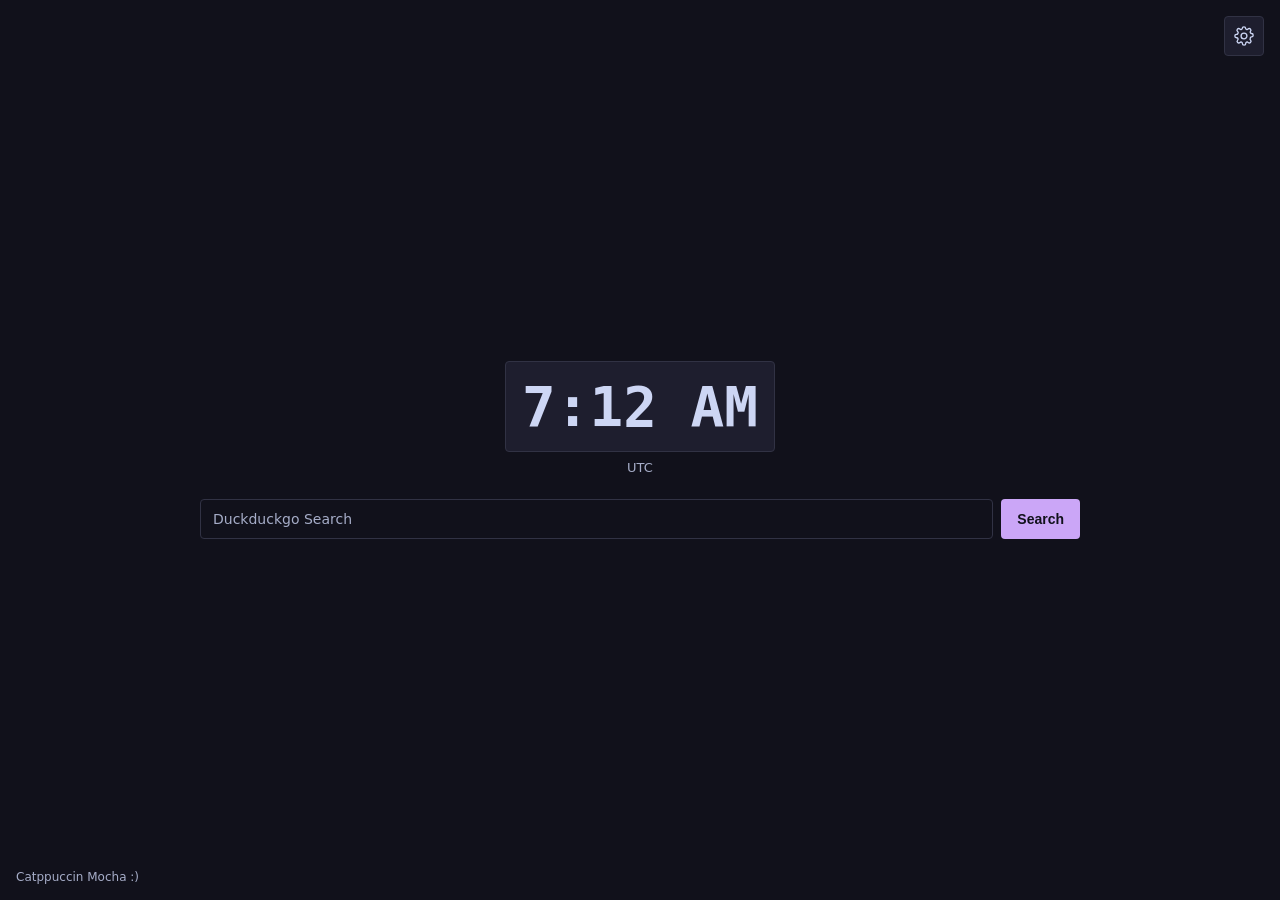
==== web/index.html @ 312d67de "Add search engine dropdown for ease of use. Added google, startpage, qwant ,duckduckgo" ====
<!doctype html>
<html lang="en">
<head>
<meta charset="utf-8" />
<meta name="viewport" content="width=device-width,initial-scale=1" />
<title>Startpage</title>
<link rel="stylesheet" href="style.css">
</head>
<body>
  <button class="settings-btn" id="openSettings" title="Settings">
    <svg width="20" height="20" viewBox="0 0 24 24" fill="none" stroke="currentColor" stroke-width="1.6" stroke-linecap="round" stroke-linejoin="round">
      <path d="M12 15.5a3.5 3.5 0 1 0 0-7 3.5 3.5 0 0 0 0 7z"/>
      <path d="M19.4 15a1.65 1.65 0 0 0 .33 1.82l.06.06a2 2 0 0 1-2.83 2.83l-.06-.06a1.65 1.65 0 0 0-1.82-.33 1.65 1.65 0 0 0-1 1.51V21a2 2 0 0 1-4 0v-.09a1.65 1.65 0 0 0-1-1.51 1.65 1.65 0 0 0-1.82.33l-.06.06a2 2 0 0 1-2.83-2.83l.06-.06a1.65 1.65 0 0 0 .33-1.82 1.65 1.65 0 0 0-1.51-1H3a2 2 0 0 1 0-4h.09c.7 0 1.24-.52 1.51-1A1.65 1.65 0 0 0 4.29 6.6l-.06-.06A2 2 0 0 1 7.06 3.7l.06.06c.45.45 1.14.64 1.82.33.48-.2 1-.47 1-.98V3a2 2 0 0 1 4 0v.09c0 .51.51.78 1 .98.68.31 1.37.12 1.82-.33l.06-.06a2 2 0 0 1 2.83 2.83l-.06.06c-.31.68-.12 1.37.33 1.82.31.31.7.52 1.09.62H21a2 2 0 0 1 0 4h-.09c-.39.1-.78.31-1.09.62z"/>
    </svg>
  </button>

  <main class="container">
    <div class="clock-section">
      <div id="clock" class="clock">--:--</div>
      <div id="tzLabel" class="timezone-label">Timezone</div>
    </div>

    <div class="search-section">
      <form class="search-form" id="searchForm" target="_self" method="GET" action="https://duckduckgo.com/">
        <input class="search-input" id="q" name="q" type="text" placeholder="Search the web (DuckDuckGo)" autocomplete="off" />
        <button class="btn-primary" type="submit">Search</button>
      </form>
    </div>
  </main>

  <div class="modal-overlay" id="modal" role="dialog" aria-modal="true" aria-labelledby="settingsTitle">
    <div class="modal-content">
      <h2 id="settingsTitle">Settings</h2>

      <div class="form-group">
        <label for="searchUrl">Search engine URL (use {q} where query goes)</label>
        <input type="text" id="searchUrl" value="https://duckduckgo.com/?q={q}" />
        <small>DuckDuckGo: https://duckduckgo.com/?q={q} · Google: https://www.google.com/search?q={q}</small>
      </div>

      <div class="form-group">
        <label for="searchEnginePreset">Search engine</label>
        <select id="searchEnginePreset">
          <option value="custom">Custom</option>
          <option value="https://duckduckgo.com/?q={q}">DuckDuckGo</option>
          <option value="https://www.google.com/search?q={q}">Google</option>
          <option value="https://www.startpage.com/search?q={q}">Startpage</option>
          <option value="https://www.qwant.com/?q={q}">Qwant</option>
        </select>
      </div>

      <div class="form-group">
        <label for="clockFont">Clock font</label>
        <select id="clockFont">
          <option value="'Roboto Mono', monospace">Roboto Mono (monospace)</option>
          <option value="'Courier New', monospace">Courier New</option>
          <option value="system-ui">System UI (sans)</option>
        </select>
      </div>

      <div class="form-row">
        <div class="form-group">
          <label for="hourFormat">Hour format</label>
          <select id="hourFormat">
            <option value="auto">Auto (locale)</option>
            <option value="12">12-hour (AM/PM)</option>
            <option value="24">24-hour</option>
          </select>
        </div>

        <div class="form-group">
          <label for="timezone">Timezone (IANA)</label>
          <input type="text" id="timezone" placeholder="system, UTC, Europe/London" />
          <small>Type "system" for your browser/system timezone</small>
        </div>
      </div>

      <div class="modal-actions">
        <button class="btn-ghost" id="closeBtn">Cancel</button>
        <button class="btn-primary" id="saveBtn">Save</button>
      </div>
    </div>
  </div>

  <footer class="footer">Catppuccin Mocha :) </footer>

  <script src="script.js"></script>
</body>
</html>
---- web/style.css ----
:root {
  --bg: #11111b;
  --surface: #1e1e2e;
  --text: #cdd6f4;
  --subtext: #a6adc8;
  --accent: #cba6f7;
  --border: #313244;
}

* {
  box-sizing: border-box;
}

html, body {
  height: 100%;
  margin: 0;
  background: var(--bg);
  color: var(--text);
  font-family: system-ui, -apple-system, 'Segoe UI', Roboto, sans-serif;
}

.settings-btn {
  position: fixed;
  top: 16px;
  right: 16px;
  width: 40px;
  height: 40px;
  display: grid;
  place-items: center;
  background: var(--surface);
  border: 1px solid var(--border);
  border-radius: 4px;
  cursor: pointer;
  color: var(--text);
  transition: background 0.15s;
}

.settings-btn:hover {
  background: var(--border);
}

.settings-btn:focus {
  outline: 2px solid var(--accent);
  outline-offset: 2px;
}

.container {
  min-height: 100vh;
  display: flex;
  flex-direction: column;
  align-items: center;
  justify-content: center;
  gap: 24px;
  padding: 24px;
}

.clock-section {
  text-align: center;
}

.clock {
  font-family: 'Roboto Mono', monospace;
  font-weight: 700;
  font-size: 56px;
  color: var(--text);
  background: var(--surface);
  border: 1px solid var(--border);
  border-radius: 4px;
  padding: 12px 16px;
}

.timezone-label {
  margin-top: 8px;
  color: var(--subtext);
  font-size: 13px;
  text-align: center;
}

.search-section {
  width: min(880px, 92%);
  display: flex;
  flex-direction: column;
  gap: 12px;
  align-items: center;
}

.search-form {
  width: 100%;
  display: flex;
  gap: 8px;
}

.search-input {
  flex: 1;
  padding: 12px 14px;
  background: var(--surface);
  border: 1px solid var(--border);
  border-radius: 4px;
  color: var(--text);
  font-size: 16px;
  outline: none;
  transition: border-color 0.15s;
}

.search-input:focus {
  border-color: var(--accent);
}

.search-input::placeholder {
  color: var(--subtext);
}

.btn-primary {
  padding: 12px 16px;
  background: var(--accent);
  color: var(--bg);
  border: none;
  border-radius: 4px;
  cursor: pointer;
  font-weight: 600;
  font-size: 14px;
  transition: opacity 0.15s;
}

.btn-primary:hover {
  opacity: 0.9;
}

.btn-primary:focus {
  outline: 2px solid var(--text);
  outline-offset: 2px;
}

.search-hint {
  color: var(--subtext);
  font-size: 13px;
  margin: 0;
  text-align: center;
}

.modal-overlay {
  position: fixed;
  inset: 0;
  display: none;
  align-items: center;
  justify-content: center;
  background: rgba(0, 0, 0, 0.4);
  z-index: 40;
}

.modal-overlay.open {
  display: flex;
}

.modal-content {
  width: min(600px, 94%);
  background: var(--surface);
  border: 1px solid var(--border);
  border-radius: 4px;
  padding: 20px;
}

.modal-content h2 {
  margin: 0 0 16px 0;
  font-size: 18px;
  color: var(--text);
}

.form-group {
  display: flex;
  flex-direction: column;
  gap: 6px;
  margin-bottom: 16px;
}

.form-row {
  display: flex;
  gap: 16px;
}

.form-row .form-group {
  flex: 1;
}

label {
  font-size: 13px;
  color: var(--subtext);
  font-weight: 500;
}

input[type="text"],
select {
  padding: 10px 12px;
  background: var(--bg);
  border: 1px solid var(--border);
  border-radius: 4px;
  color: var(--text);
  font-size: 14px;
  font-family: inherit;
  outline: none;
  transition: border-color 0.15s;
}

input[type="text"]:focus,
select:focus {
  border-color: var(--accent);
}

small {
  font-size: 12px;
  color: var(--subtext);
}

.modal-actions {
  display: flex;
  gap: 8px;
  justify-content: flex-end;
  margin-top: 20px;
}

.btn-ghost {
  padding: 10px 14px;
  background: transparent;
  border: 1px solid var(--border);
  border-radius: 4px;
  color: var(--text);
  cursor: pointer;
  font-size: 14px;
  transition: background 0.15s;
}

.btn-ghost:hover {
  background: var(--border);
}

.footer {
  position: fixed;
  bottom: 16px;
  left: 16px;
  font-size: 12px;
  color: var(--subtext);
  margin: 0;
}

@media (max-width: 520px) {
  .clock {
    font-size: 40px;
    padding: 10px 12px;
  }

  .search-input {
    padding: 11px 12px;
    font-size: 16px;
  }

  .form-row {
    flex-direction: column;
    gap: 16px;
  }
}
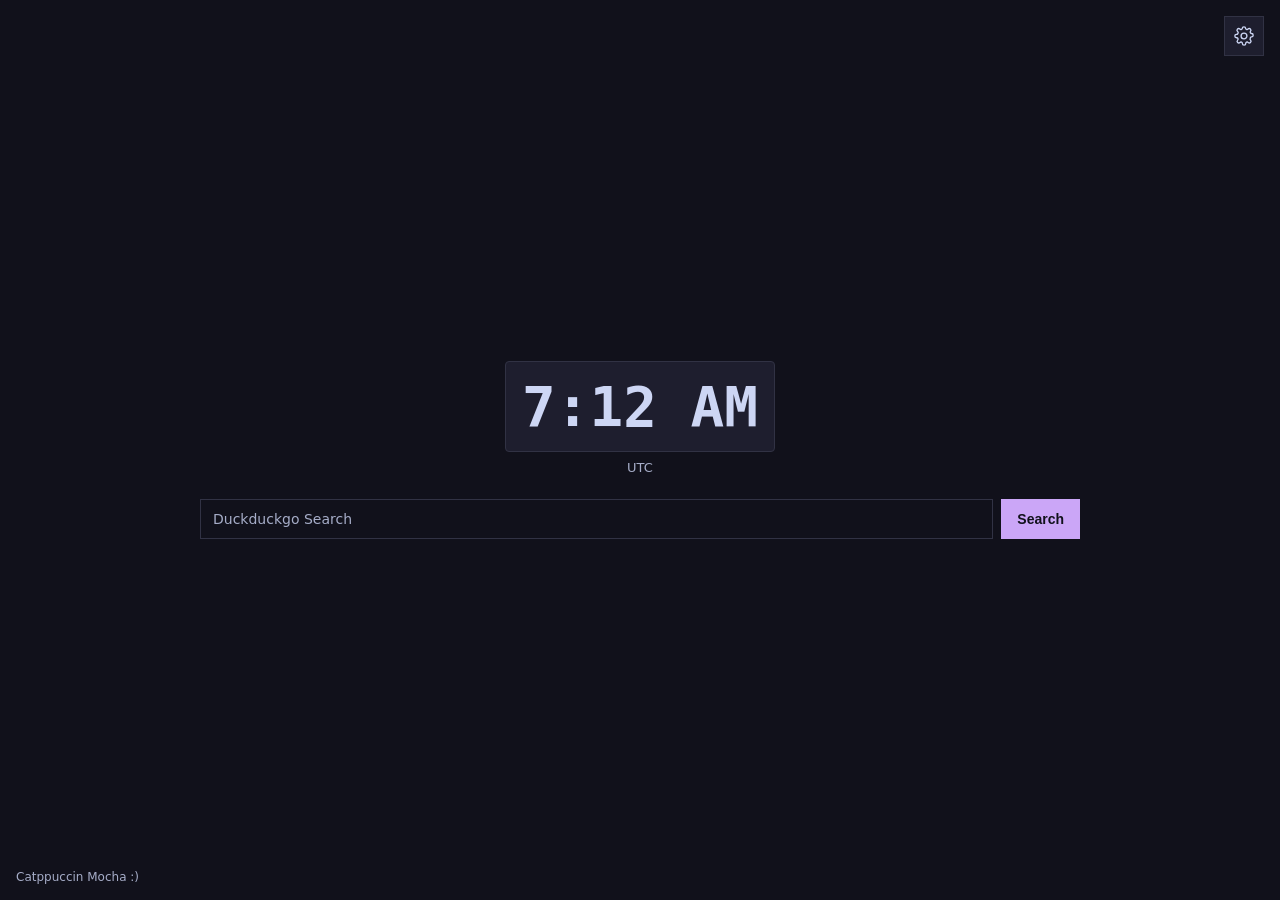
==== commit 672d63f4: "add yandex, credits @HotCoffeeYT" ====
--- a/web/index.html
+++ b/web/index.html
@@ -13,13 +13,11 @@
       <path d="M19.4 15a1.65 1.65 0 0 0 .33 1.82l.06.06a2 2 0 0 1-2.83 2.83l-.06-.06a1.65 1.65 0 0 0-1.82-.33 1.65 1.65 0 0 0-1 1.51V21a2 2 0 0 1-4 0v-.09a1.65 1.65 0 0 0-1-1.51 1.65 1.65 0 0 0-1.82.33l-.06.06a2 2 0 0 1-2.83-2.83l.06-.06a1.65 1.65 0 0 0 .33-1.82 1.65 1.65 0 0 0-1.51-1H3a2 2 0 0 1 0-4h.09c.7 0 1.24-.52 1.51-1A1.65 1.65 0 0 0 4.29 6.6l-.06-.06A2 2 0 0 1 7.06 3.7l.06.06c.45.45 1.14.64 1.82.33.48-.2 1-.47 1-.98V3a2 2 0 0 1 4 0v.09c0 .51.51.78 1 .98.68.31 1.37.12 1.82-.33l.06-.06a2 2 0 0 1 2.83 2.83l-.06.06c-.31.68-.12 1.37.33 1.82.31.31.7.52 1.09.62H21a2 2 0 0 1 0 4h-.09c-.39.1-.78.31-1.09.62z"/>
     </svg>
   </button>
-
   <main class="container">
     <div class="clock-section">
       <div id="clock" class="clock">--:--</div>
       <div id="tzLabel" class="timezone-label">Timezone</div>
     </div>
-
     <div class="search-section">
       <form class="search-form" id="searchForm" target="_self" method="GET" action="https://duckduckgo.com/">
         <input class="search-input" id="q" name="q" type="text" placeholder="Search the web (DuckDuckGo)" autocomplete="off" />
@@ -27,17 +25,14 @@
       </form>
     </div>
   </main>
-
   <div class="modal-overlay" id="modal" role="dialog" aria-modal="true" aria-labelledby="settingsTitle">
     <div class="modal-content">
       <h2 id="settingsTitle">Settings</h2>
-
       <div class="form-group">
         <label for="searchUrl">Search engine URL (use {q} where query goes)</label>
         <input type="text" id="searchUrl" value="https://duckduckgo.com/?q={q}" />
         <small>DuckDuckGo: https://duckduckgo.com/?q={q} · Google: https://www.google.com/search?q={q}</small>
       </div>
-
       <div class="form-group">
         <label for="searchEnginePreset">Search engine</label>
         <select id="searchEnginePreset">
@@ -46,18 +41,18 @@
           <option value="https://www.google.com/search?q={q}">Google</option>
           <option value="https://www.startpage.com/search?q={q}">Startpage</option>
           <option value="https://www.qwant.com/?q={q}">Qwant</option>
+          <option value="https://yandex.com/search/?text={q}">Yandex</option>
         </select>
       </div>
-
       <div class="form-group">
         <label for="clockFont">Clock font</label>
         <select id="clockFont">
-          <option value="'Roboto Mono', monospace">Roboto Mono (monospace)</option>
+          <option value="'MPlus Nerd Font', 'M PLUS 1 Code', monospace" selected>M+ Nerd Font</option>
+          <option value="'Roboto Mono', monospace">Roboto Mono</option>
           <option value="'Courier New', monospace">Courier New</option>
           <option value="system-ui">System UI (sans)</option>
         </select>
       </div>
-
       <div class="form-row">
         <div class="form-group">
           <label for="hourFormat">Hour format</label>
@@ -67,23 +62,19 @@
             <option value="24">24-hour</option>
           </select>
         </div>
-
         <div class="form-group">
           <label for="timezone">Timezone (IANA)</label>
           <input type="text" id="timezone" placeholder="system, UTC, Europe/London" />
           <small>Type "system" for your browser/system timezone</small>
         </div>
       </div>
-
       <div class="modal-actions">
         <button class="btn-ghost" id="closeBtn">Cancel</button>
         <button class="btn-primary" id="saveBtn">Save</button>
       </div>
     </div>
   </div>
-
   <footer class="footer">Catppuccin Mocha :) </footer>
-
   <script src="script.js"></script>
 </body>
 </html>
--- a/web/style.css
+++ b/web/style.css
@@ -29,7 +29,7 @@
   place-items: center;
   background: var(--surface);
   border: 1px solid var(--border);
-  border-radius: 4px;
+  border-radius: 0px;
   cursor: pointer;
   color: var(--text);
   transition: background 0.15s;
@@ -95,7 +95,7 @@
   padding: 12px 14px;
   background: var(--surface);
   border: 1px solid var(--border);
-  border-radius: 4px;
+  border-radius: 0px;
   color: var(--text);
   font-size: 16px;
   outline: none;
@@ -115,7 +115,7 @@
   background: var(--accent);
   color: var(--bg);
   border: none;
-  border-radius: 4px;
+  border-radius: 0px;
   cursor: pointer;
   font-weight: 600;
   font-size: 14px;
@@ -156,7 +156,7 @@
   width: min(600px, 94%);
   background: var(--surface);
   border: 1px solid var(--border);
-  border-radius: 4px;
+  border-radius: 0px;
   padding: 20px;
 }
 
@@ -193,7 +193,7 @@
   padding: 10px 12px;
   background: var(--bg);
   border: 1px solid var(--border);
-  border-radius: 4px;
+  border-radius: 0x;
   color: var(--text);
   font-size: 14px;
   font-family: inherit;
@@ -222,7 +222,7 @@
   padding: 10px 14px;
   background: transparent;
   border: 1px solid var(--border);
-  border-radius: 4px;
+  border-radius: 0px;
   color: var(--text);
   cursor: pointer;
   font-size: 14px;
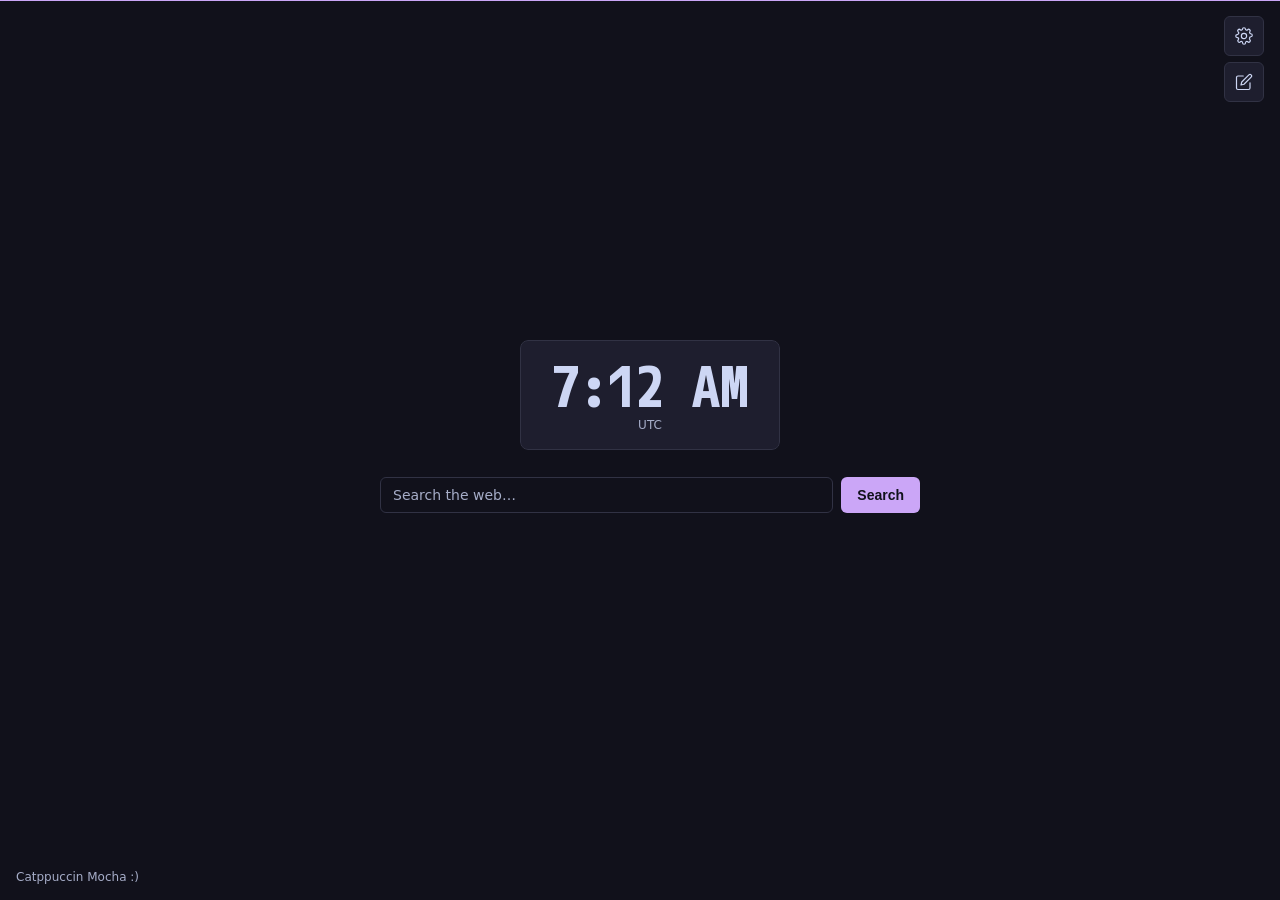
==== commit 8e9e7f20: "add widget system" ====
--- a/web/index.html
+++ b/web/index.html
@@ -7,24 +7,54 @@
 <link rel="stylesheet" href="style.css">
 </head>
 <body>
-  <button class="settings-btn" id="openSettings" title="Settings">
-    <svg width="20" height="20" viewBox="0 0 24 24" fill="none" stroke="currentColor" stroke-width="1.6" stroke-linecap="round" stroke-linejoin="round">
-      <path d="M12 15.5a3.5 3.5 0 1 0 0-7 3.5 3.5 0 0 0 0 7z"/>
-      <path d="M19.4 15a1.65 1.65 0 0 0 .33 1.82l.06.06a2 2 0 0 1-2.83 2.83l-.06-.06a1.65 1.65 0 0 0-1.82-.33 1.65 1.65 0 0 0-1 1.51V21a2 2 0 0 1-4 0v-.09a1.65 1.65 0 0 0-1-1.51 1.65 1.65 0 0 0-1.82.33l-.06.06a2 2 0 0 1-2.83-2.83l.06-.06a1.65 1.65 0 0 0 .33-1.82 1.65 1.65 0 0 0-1.51-1H3a2 2 0 0 1 0-4h.09c.7 0 1.24-.52 1.51-1A1.65 1.65 0 0 0 4.29 6.6l-.06-.06A2 2 0 0 1 7.06 3.7l.06.06c.45.45 1.14.64 1.82.33.48-.2 1-.47 1-.98V3a2 2 0 0 1 4 0v.09c0 .51.51.78 1 .98.68.31 1.37.12 1.82-.33l.06-.06a2 2 0 0 1 2.83 2.83l-.06.06c-.31.68-.12 1.37.33 1.82.31.31.7.52 1.09.62H21a2 2 0 0 1 0 4h-.09c-.39.1-.78.31-1.09.62z"/>
+  <div class="top-controls">
+    <button class="ctrl-btn" id="openSettings" title="Settings">
+      <svg width="18" height="18" viewBox="0 0 24 24" fill="none" stroke="currentColor" stroke-width="1.6" stroke-linecap="round" stroke-linejoin="round">
+        <path d="M12 15.5a3.5 3.5 0 1 0 0-7 3.5 3.5 0 0 0 0 7z"/>
+        <path d="M19.4 15a1.65 1.65 0 0 0 .33 1.82l.06.06a2 2 0 0 1-2.83 2.83l-.06-.06a1.65 1.65 0 0 0-1.82-.33 1.65 1.65 0 0 0-1 1.51V21a2 2 0 0 1-4 0v-.09a1.65 1.65 0 0 0-1-1.51 1.65 1.65 0 0 0-1.82.33l-.06.06a2 2 0 0 1-2.83-2.83l.06-.06a1.65 1.65 0 0 0 .33-1.82 1.65 1.65 0 0 0-1.51-1H3a2 2 0 0 1 0-4h.09c.7 0 1.24-.52 1.51-1A1.65 1.65 0 0 0 4.29 6.6l-.06-.06A2 2 0 0 1 7.06 3.7l.06.06c.45.45 1.14.64 1.82.33.48-.2 1-.47 1-.98V3a2 2 0 0 1 4 0v.09c0 .51.51.78 1 .98.68.31 1.37.12 1.82-.33l.06-.06a2 2 0 0 1 2.83 2.83l-.06.06c-.31.68-.12 1.37.33 1.82.31.31.7.52 1.09.62H21a2 2 0 0 1 0 4h-.09c-.39.1-.78.31-1.09.62z"/>
+      </svg>
+    </button>
+    <button class="ctrl-btn" id="editModeBtn" title="Edit layout">
+      <svg width="18" height="18" viewBox="0 0 24 24" fill="none" stroke="currentColor" stroke-width="1.6" stroke-linecap="round" stroke-linejoin="round">
+        <path d="M11 4H4a2 2 0 0 0-2 2v14a2 2 0 0 0 2 2h14a2 2 0 0 0 2-2v-7"/>
+        <path d="M18.5 2.5a2.121 2.121 0 0 1 3 3L12 15l-4 1 1-4 9.5-9.5z"/>
+      </svg>
+    </button>
+  </div>
+
+  <div class="edit-banner" id="editBanner">
+    <span>Edit mode, drag widgets, resize from edges, click ⚙ to configure</span>
+    <button class="btn-done" id="doneEditBtn">Done</button>
+  </div>
+
+  <main class="canvas" id="canvas"></main>
+
+  <button class="add-widget-btn" id="addWidgetBtn" title="Add widget">
+    <svg width="20" height="20" viewBox="0 0 24 24" fill="none" stroke="currentColor" stroke-width="2" stroke-linecap="round" stroke-linejoin="round">
+      <line x1="12" y1="5" x2="12" y2="19"/><line x1="5" y1="12" x2="19" y2="12"/>
     </svg>
+    Add widget
   </button>
-  <main class="container">
-    <div class="clock-section">
-      <div id="clock" class="clock">--:--</div>
-      <div id="tzLabel" class="timezone-label">Timezone</div>
+
+  <div class="widget-picker" id="widgetPicker">
+    <div class="picker-title">Add a widget</div>
+    <div class="picker-list" id="pickerList"></div>
+    <button class="btn-ghost picker-close" id="pickerClose">Cancel</button>
+  </div>
+
+  <div class="settings-sidebar" id="settingsSidebar">
+    <div class="sidebar-header">
+      <span class="sidebar-title" id="sidebarTitle">Widget Settings</span>
+      <button class="sidebar-close" id="sidebarClose">✕</button>
     </div>
-    <div class="search-section">
-      <form class="search-form" id="searchForm" target="_self" method="GET" action="https://duckduckgo.com/">
-        <input class="search-input" id="q" name="q" type="text" placeholder="Search the web (DuckDuckGo)" autocomplete="off" />
-        <button class="btn-primary" type="submit">Search</button>
-      </form>
+    <div class="sidebar-body" id="sidebarBody"></div>
+    <div class="sidebar-footer">
+      <button class="btn-ghost" id="sidebarCancel">Cancel</button>
+      <button class="btn-primary" id="sidebarSave">Save</button>
     </div>
-  </main>
+  </div>
+  <div class="sidebar-backdrop" id="sidebarBackdrop"></div>
+
   <div class="modal-overlay" id="modal" role="dialog" aria-modal="true" aria-labelledby="settingsTitle">
     <div class="modal-content">
       <h2 id="settingsTitle">Settings</h2>
@@ -44,37 +74,14 @@
           <option value="https://yandex.com/search/?text={q}">Yandex</option>
         </select>
       </div>
-      <div class="form-group">
-        <label for="clockFont">Clock font</label>
-        <select id="clockFont">
-          <option value="'MPlus Nerd Font', 'M PLUS 1 Code', monospace" selected>M+ Nerd Font</option>
-          <option value="'Roboto Mono', monospace">Roboto Mono</option>
-          <option value="'Courier New', monospace">Courier New</option>
-          <option value="system-ui">System UI (sans)</option>
-        </select>
-      </div>
-      <div class="form-row">
-        <div class="form-group">
-          <label for="hourFormat">Hour format</label>
-          <select id="hourFormat">
-            <option value="auto">Auto (locale)</option>
-            <option value="12">12-hour (AM/PM)</option>
-            <option value="24">24-hour</option>
-          </select>
-        </div>
-        <div class="form-group">
-          <label for="timezone">Timezone (IANA)</label>
-          <input type="text" id="timezone" placeholder="system, UTC, Europe/London" />
-          <small>Type "system" for your browser/system timezone</small>
-        </div>
-      </div>
       <div class="modal-actions">
         <button class="btn-ghost" id="closeBtn">Cancel</button>
         <button class="btn-primary" id="saveBtn">Save</button>
       </div>
     </div>
   </div>
-  <footer class="footer">Catppuccin Mocha :) </footer>
+
+  <footer class="footer">Catppuccin Mocha :)</footer>
   <script src="script.js"></script>
 </body>
-</html>
+</html>
--- a/web/style.css
+++ b/web/style.css
@@ -1,15 +1,19 @@
+@import url('https://fonts.googleapis.com/css2?family=M+PLUS+1+Code:wght@700&display=swap');
+
 :root {
-  --bg: #11111b;
+  --bg:      #11111b;
   --surface: #1e1e2e;
-  --text: #cdd6f4;
+  --surface2:#181825;
+  --text:    #cdd6f4;
   --subtext: #a6adc8;
-  --accent: #cba6f7;
-  --border: #313244;
-}
-
-* {
-  box-sizing: border-box;
-}
+  --accent:  #cba6f7;
+  --accent2: #89b4fa;
+  --border:  #313244;
+  --red:     #f38ba8;
+  --green:   #a6e3a1;
+}
+
+* { box-sizing: border-box; }
 
 html, body {
   height: 100%;
@@ -17,153 +21,381 @@
   background: var(--bg);
   color: var(--text);
   font-family: system-ui, -apple-system, 'Segoe UI', Roboto, sans-serif;
-}
-
-.settings-btn {
+  overflow: hidden;
+}
+
+.canvas {
+  position: fixed;
+  inset: 0;
+  overflow: hidden;
+}
+
+body.edit-mode .canvas::before {
+  content: '';
+  position: absolute;
+  inset: 0;
+  background-image:
+    linear-gradient(rgba(203,166,247,.06) 1px, transparent 1px),
+    linear-gradient(90deg, rgba(203,166,247,.06) 1px, transparent 1px);
+  background-size: 20px 20px;
+  pointer-events: none;
+  z-index: 0;
+}
+
+.top-controls {
   position: fixed;
   top: 16px;
   right: 16px;
+  display: flex;
+  flex-direction: column;
+  gap: 6px;
+  z-index: 100;
+}
+
+.ctrl-btn {
   width: 40px;
   height: 40px;
   display: grid;
   place-items: center;
   background: var(--surface);
   border: 1px solid var(--border);
-  border-radius: 0px;
-  cursor: pointer;
-  color: var(--text);
-  transition: background 0.15s;
-}
-
-.settings-btn:hover {
+  border-radius: 6px;
+  cursor: pointer;
+  color: var(--text);
+  transition: background 0.15s, border-color 0.15s;
+}
+.ctrl-btn:hover { background: var(--border); }
+.ctrl-btn:focus { outline: 2px solid var(--accent); outline-offset: 2px; }
+
+body.edit-mode #editModeBtn {
+  background: var(--accent);
+  color: var(--bg);
+  border-color: var(--accent);
+}
+
+.edit-banner {
+  position: fixed;
+  top: 0; left: 0; right: 0;
+  height: 0;
+  overflow: hidden;
+  display: flex;
+  align-items: center;
+  justify-content: center;
+  gap: 16px;
+  background: color-mix(in srgb, var(--accent) 12%, var(--surface));
+  border-bottom: 1px solid var(--accent);
+  font-size: 13px;
+  color: var(--subtext);
+  z-index: 90;
+  transition: height 0.2s ease;
+}
+.edit-banner.visible {
+  height: 42px;
+}
+.btn-done {
+  padding: 4px 14px;
+  background: var(--accent);
+  color: var(--bg);
+  border: none;
+  border-radius: 4px;
+  cursor: pointer;
+  font-weight: 600;
+  font-size: 13px;
+}
+.btn-done:hover { opacity: 0.85; }
+
+.add-widget-btn {
+  position: fixed;
+  bottom: 24px;
+  left: 50%;
+  transform: translateX(-50%) translateY(80px);
+  display: flex;
+  align-items: center;
+  gap: 8px;
+  padding: 10px 20px;
+  background: var(--surface);
+  border: 1px solid var(--border);
+  border-radius: 40px;
+  color: var(--text);
+  font-size: 14px;
+  font-weight: 500;
+  cursor: pointer;
+  z-index: 100;
+  opacity: 0;
+  transition: transform 0.25s ease, opacity 0.25s ease, background 0.15s;
+  pointer-events: none;
+}
+.add-widget-btn.visible {
+  transform: translateX(-50%) translateY(0);
+  opacity: 1;
+  pointer-events: all;
+}
+.add-widget-btn:hover { background: var(--border); }
+
+.widget-picker {
+  position: fixed;
+  bottom: 80px;
+  left: 50%;
+  transform: translateX(-50%) translateY(20px);
+  background: var(--surface);
+  border: 1px solid var(--border);
+  border-radius: 10px;
+  padding: 16px;
+  width: 280px;
+  z-index: 110;
+  opacity: 0;
+  pointer-events: none;
+  transition: opacity 0.2s, transform 0.2s;
+}
+.widget-picker.visible {
+  opacity: 1;
+  pointer-events: all;
+  transform: translateX(-50%) translateY(0);
+}
+.picker-title {
+  font-size: 12px;
+  font-weight: 600;
+  color: var(--subtext);
+  text-transform: uppercase;
+  letter-spacing: .06em;
+  margin-bottom: 10px;
+}
+.picker-list {
+  display: flex;
+  flex-direction: column;
+  gap: 4px;
+  margin-bottom: 10px;
+}
+.picker-item {
+  display: flex;
+  align-items: center;
+  gap: 10px;
+  padding: 9px 12px;
+  background: none;
+  border: 1px solid transparent;
+  border-radius: 6px;
+  color: var(--text);
+  font-size: 14px;
+  cursor: pointer;
+  text-align: left;
+  transition: background 0.12s, border-color 0.12s;
+}
+.picker-item:hover {
   background: var(--border);
-}
-
-.settings-btn:focus {
-  outline: 2px solid var(--accent);
-  outline-offset: 2px;
-}
-
-.container {
-  min-height: 100vh;
+  border-color: var(--border);
+}
+.picker-close {
+  width: 100%;
+  justify-content: center;
+}
+
+.widget {
+  position: absolute;
+  user-select: none;
+  border-radius: 8px;
+  overflow: visible;
+  transition: box-shadow 0.15s;
+}
+
+.widget-body {
+  width: 100%;
+  height: 100%;
+  overflow: hidden;
+  border-radius: 8px;
+}
+
+.widget-edit-bar {
+  display: none;
+  position: absolute;
+  top: -30px;
+  right: 0;
+  gap: 4px;
+  align-items: center;
+  z-index: 10;
+}
+.widget.edit-mode .widget-edit-bar { display: flex; }
+
+.widget-settings-btn,
+.widget-remove-btn {
+  padding: 3px 7px;
+  background: var(--surface);
+  border: 1px solid var(--border);
+  border-radius: 4px;
+  color: var(--subtext);
+  font-size: 11px;
+  cursor: pointer;
+  display: flex;
+  align-items: center;
+  gap: 3px;
+  transition: background 0.12s, color 0.12s;
+}
+.widget-settings-btn:hover { background: var(--border); color: var(--text); }
+.widget-remove-btn:hover { background: var(--red); color: var(--bg); border-color: var(--red); }
+
+.widget.edit-mode:hover {
+  box-shadow: 0 0 0 2px var(--accent);
+  cursor: grab;
+}
+.widget.dragging {
+  cursor: grabbing !important;
+  box-shadow: 0 8px 32px rgba(0,0,0,.5), 0 0 0 2px var(--accent);
+  opacity: 0.9;
+}
+
+.resize-handle {
+  position: absolute;
+  display: none;
+  z-index: 10;
+}
+.widget.edit-mode .resize-handle { display: block; }
+
+.resize-e {
+  right: -5px; top: 10%; bottom: 10%;
+  width: 10px;
+  cursor: ew-resize;
+}
+.resize-s {
+  bottom: -5px; left: 10%; right: 10%;
+  height: 10px;
+  cursor: ns-resize;
+}
+.resize-se {
+  right: -5px; bottom: -5px;
+  width: 16px; height: 16px;
+  cursor: nwse-resize;
+  background: var(--accent);
+  border-radius: 2px;
+  opacity: 0.7;
+}
+.resize-se:hover { opacity: 1; }
+
+.w-clock {
+  width: 100%; height: 100%;
   display: flex;
   flex-direction: column;
   align-items: center;
   justify-content: center;
-  gap: 24px;
-  padding: 24px;
-}
-
-.clock-section {
-  text-align: center;
-}
-
-.clock {
-  font-family: 'Roboto Mono', monospace;
+  background: var(--surface);
+  border: 1px solid var(--border);
+  border-radius: 8px;
+  padding: 12px 16px;
+  gap: 4px;
+}
+.w-clock-time {
+  font-family: 'M PLUS 1 Code', monospace;
   font-weight: 700;
-  font-size: 56px;
-  color: var(--text);
-  background: var(--surface);
-  border: 1px solid var(--border);
-  border-radius: 4px;
-  padding: 12px 16px;
-}
-
-.timezone-label {
-  margin-top: 8px;
-  color: var(--subtext);
-  font-size: 13px;
-  text-align: center;
-}
-
-.search-section {
-  width: min(880px, 92%);
-  display: flex;
-  flex-direction: column;
-  gap: 12px;
-  align-items: center;
-}
-
-.search-form {
+  font-size: clamp(28px, 5vw, 56px);
+  color: var(--text);
+  line-height: 1;
+}
+.w-clock-tz {
+  font-size: 12px;
+  color: var(--subtext);
+}
+
+.w-search {
+  width: 100%; height: 100%;
+  display: flex;
+  align-items: center;
+}
+.w-search-form {
   width: 100%;
   display: flex;
   gap: 8px;
 }
-
 .search-input {
   flex: 1;
   padding: 12px 14px;
   background: var(--surface);
   border: 1px solid var(--border);
-  border-radius: 0px;
-  color: var(--text);
-  font-size: 16px;
+  border-radius: 6px;
+  color: var(--text);
+  font-size: 15px;
   outline: none;
   transition: border-color 0.15s;
 }
-
-.search-input:focus {
-  border-color: var(--accent);
-}
-
-.search-input::placeholder {
-  color: var(--subtext);
-}
-
-.btn-primary {
+.search-input:focus { border-color: var(--accent); }
+.search-input::placeholder { color: var(--subtext); }
+
+.w-weather {
+  width: 100%; height: 100%;
+  background: var(--surface);
+  border: 1px solid var(--border);
+  border-radius: 8px;
+  display: flex;
+  align-items: center;
+  justify-content: center;
   padding: 12px 16px;
-  background: var(--accent);
-  color: var(--bg);
+}
+.w-weather-inner {
+  display: flex;
+  align-items: center;
+  gap: 16px;
+  width: 100%;
+}
+.w-weather-info { display: flex; flex-direction: column; gap: 2px; }
+.w-weather-temp { font-size: 32px; font-weight: 700; color: var(--text); line-height: 1; }
+.w-weather-desc { font-size: 13px; color: var(--accent2); }
+.w-weather-city { font-size: 12px; color: var(--subtext); }
+.w-weather-wind { font-size: 11px; color: var(--subtext); }
+.w-weather-loading,
+.w-weather-error { font-size: 13px; color: var(--subtext); }
+.w-weather-error { color: var(--red); }
+
+.settings-sidebar {
+  position: fixed;
+  top: 0; right: 0; bottom: 0;
+  width: 300px;
+  background: var(--surface2);
+  border-left: 1px solid var(--border);
+  display: flex;
+  flex-direction: column;
+  z-index: 120;
+  transform: translateX(100%);
+  transition: transform 0.25s ease;
+}
+.settings-sidebar.open { transform: translateX(0); }
+
+.sidebar-backdrop {
+  display: none;
+  position: fixed;
+  inset: 0;
+  background: rgba(0,0,0,0.35);
+  z-index: 119;
+}
+.sidebar-backdrop.open { display: block; }
+
+.sidebar-header {
+  display: flex;
+  align-items: center;
+  justify-content: space-between;
+  padding: 16px 20px;
+  border-bottom: 1px solid var(--border);
+}
+.sidebar-title { font-size: 15px; font-weight: 600; color: var(--text); }
+.sidebar-close {
+  background: none;
   border: none;
-  border-radius: 0px;
-  cursor: pointer;
-  font-weight: 600;
-  font-size: 14px;
-  transition: opacity 0.15s;
-}
-
-.btn-primary:hover {
-  opacity: 0.9;
-}
-
-.btn-primary:focus {
-  outline: 2px solid var(--text);
-  outline-offset: 2px;
-}
-
-.search-hint {
-  color: var(--subtext);
-  font-size: 13px;
-  margin: 0;
-  text-align: center;
-}
-
-.modal-overlay {
-  position: fixed;
-  inset: 0;
-  display: none;
-  align-items: center;
-  justify-content: center;
-  background: rgba(0, 0, 0, 0.4);
-  z-index: 40;
-}
-
-.modal-overlay.open {
-  display: flex;
-}
-
-.modal-content {
-  width: min(600px, 94%);
-  background: var(--surface);
-  border: 1px solid var(--border);
-  border-radius: 0px;
+  color: var(--subtext);
+  cursor: pointer;
+  font-size: 16px;
+  padding: 2px 6px;
+  border-radius: 4px;
+}
+.sidebar-close:hover { background: var(--border); color: var(--text); }
+
+.sidebar-body {
+  flex: 1;
+  overflow-y: auto;
   padding: 20px;
 }
 
-.modal-content h2 {
-  margin: 0 0 16px 0;
-  font-size: 18px;
-  color: var(--text);
+.sidebar-footer {
+  padding: 16px 20px;
+  border-top: 1px solid var(--border);
+  display: flex;
+  gap: 8px;
+  justify-content: flex-end;
 }
 
 .form-group {
@@ -172,45 +404,90 @@
   gap: 6px;
   margin-bottom: 16px;
 }
-
-.form-row {
-  display: flex;
-  gap: 16px;
-}
-
-.form-row .form-group {
-  flex: 1;
-}
+.form-row { display: flex; gap: 16px; }
+.form-row .form-group { flex: 1; }
+.form-row-check { flex-direction: row; align-items: center; }
+.check-label {
+  display: flex;
+  align-items: center;
+  gap: 8px;
+  cursor: pointer;
+  font-size: 13px;
+  color: var(--subtext);
+}
+.check-label input[type="checkbox"] { accent-color: var(--accent); width: 14px; height: 14px; }
 
 label {
   font-size: 13px;
   color: var(--subtext);
   font-weight: 500;
 }
-
 input[type="text"],
 select {
-  padding: 10px 12px;
+  padding: 9px 12px;
   background: var(--bg);
   border: 1px solid var(--border);
-  border-radius: 0x;
+  border-radius: 6px;
   color: var(--text);
   font-size: 14px;
   font-family: inherit;
   outline: none;
   transition: border-color 0.15s;
-}
-
+  width: 100%;
+}
 input[type="text"]:focus,
-select:focus {
-  border-color: var(--accent);
-}
-
-small {
-  font-size: 12px;
-  color: var(--subtext);
-}
-
+select:focus { border-color: var(--accent); }
+small { font-size: 12px; color: var(--subtext); }
+
+.btn-primary {
+  padding: 10px 16px;
+  background: var(--accent);
+  color: var(--bg);
+  border: none;
+  border-radius: 6px;
+  cursor: pointer;
+  font-weight: 600;
+  font-size: 14px;
+  transition: opacity 0.15s;
+}
+.btn-primary:hover { opacity: 0.88; }
+.btn-primary:focus { outline: 2px solid var(--text); outline-offset: 2px; }
+
+.btn-ghost {
+  padding: 10px 14px;
+  background: transparent;
+  border: 1px solid var(--border);
+  border-radius: 6px;
+  color: var(--text);
+  cursor: pointer;
+  font-size: 14px;
+  font-family: inherit;
+  transition: background 0.15s;
+}
+.btn-ghost:hover { background: var(--border); }
+
+.modal-overlay {
+  position: fixed;
+  inset: 0;
+  display: none;
+  align-items: center;
+  justify-content: center;
+  background: rgba(0,0,0,.45);
+  z-index: 200;
+}
+.modal-overlay.open { display: flex; }
+.modal-content {
+  width: min(520px, 94%);
+  background: var(--surface);
+  border: 1px solid var(--border);
+  border-radius: 10px;
+  padding: 24px;
+}
+.modal-content h2 {
+  margin: 0 0 20px;
+  font-size: 17px;
+  color: var(--text);
+}
 .modal-actions {
   display: flex;
   gap: 8px;
@@ -218,43 +495,21 @@
   margin-top: 20px;
 }
 
-.btn-ghost {
-  padding: 10px 14px;
-  background: transparent;
-  border: 1px solid var(--border);
-  border-radius: 0px;
-  color: var(--text);
-  cursor: pointer;
-  font-size: 14px;
-  transition: background 0.15s;
-}
-
-.btn-ghost:hover {
-  background: var(--border);
-}
-
 .footer {
   position: fixed;
   bottom: 16px;
   left: 16px;
   font-size: 12px;
   color: var(--subtext);
-  margin: 0;
-}
+  z-index: 5;
+  pointer-events: none;
+}
+
+::-webkit-scrollbar { width: 6px; }
+::-webkit-scrollbar-track { background: transparent; }
+::-webkit-scrollbar-thumb { background: var(--border); border-radius: 3px; }
 
 @media (max-width: 520px) {
-  .clock {
-    font-size: 40px;
-    padding: 10px 12px;
-  }
-
-  .search-input {
-    padding: 11px 12px;
-    font-size: 16px;
-  }
-
-  .form-row {
-    flex-direction: column;
-    gap: 16px;
-  }
-}
+  .w-clock-time { font-size: 36px; }
+  .settings-sidebar { width: 100%; }
+}
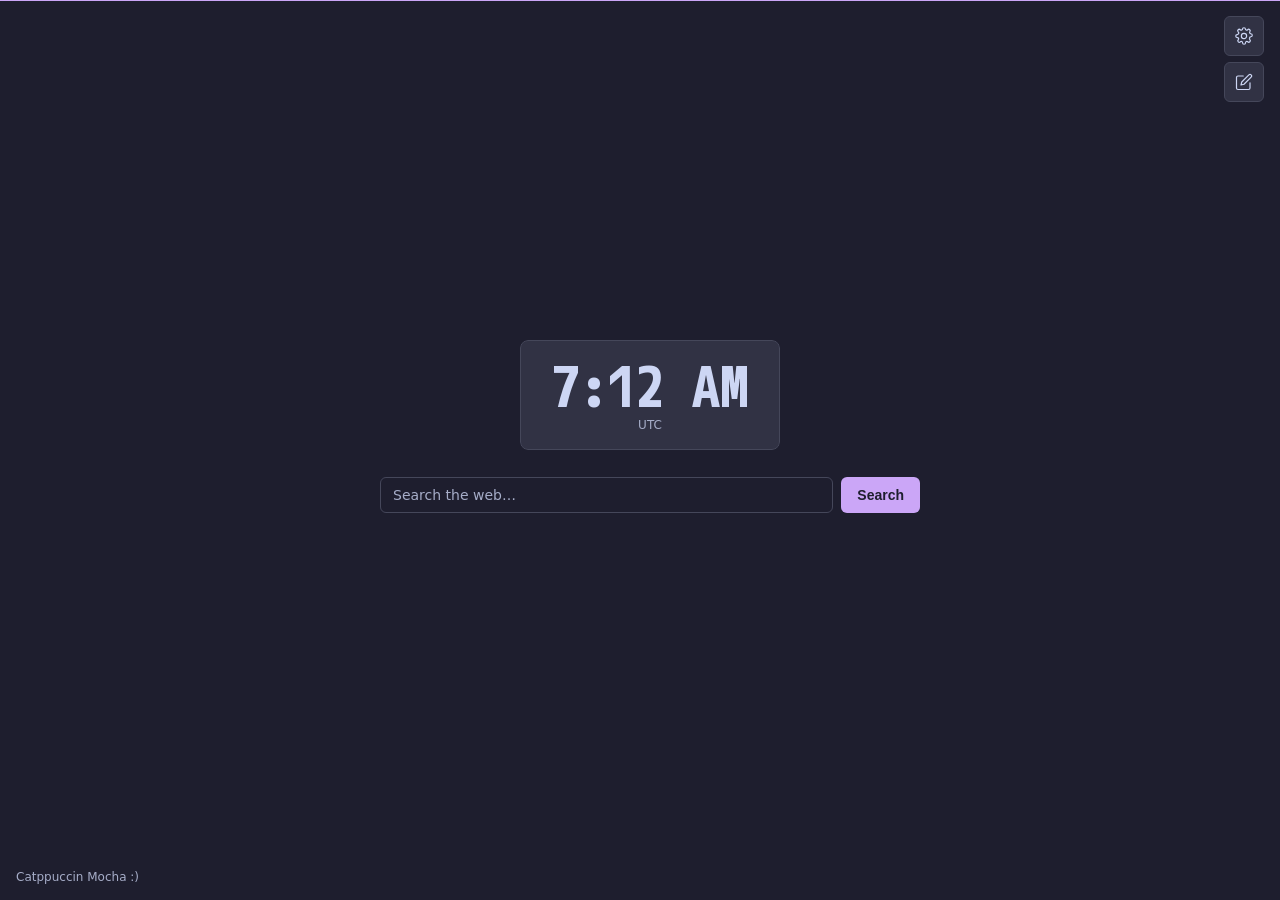
==== commit b72cae94: "add 2 new themes" ====
--- a/web/index.html
+++ b/web/index.html
@@ -59,6 +59,15 @@
     <div class="modal-content">
       <h2 id="settingsTitle">Settings</h2>
       <div class="form-group">
+        <label for="theme">Theme</label>
+        <select id="theme">
+          <option value="mocha">Catppuccin Mocha</option>
+          <option value="latte">Catppuccin Latte</option>
+          <option value="frappe">Catppuccin Frappe</option>
+          <option value="macchiato">Catppuccin Macchiato</option>
+        </select>
+      </div>
+      <div class="form-group">
         <label for="searchUrl">Search engine URL (use {q} where query goes)</label>
         <input type="text" id="searchUrl" value="https://duckduckgo.com/?q={q}" />
         <small>DuckDuckGo: https://duckduckgo.com/?q={q} · Google: https://www.google.com/search?q={q}</small>
@@ -81,7 +90,7 @@
     </div>
   </div>
 
-  <footer class="footer">Catppuccin Mocha :)</footer>
+  <footer class="footer" id="footer">Catppuccin Mocha :)</footer>
   <script src="script.js"></script>
 </body>
 </html>
--- a/web/style.css
+++ b/web/style.css
@@ -1,16 +1,68 @@
 @import url('https://fonts.googleapis.com/css2?family=M+PLUS+1+Code:wght@700&display=swap');
 
 :root {
-  --bg:      #11111b;
-  --surface: #1e1e2e;
-  --surface2:#181825;
+  --bg:      #1e1e2e;
+  --surface: #313244;
+  --surface2:#585b70;
   --text:    #cdd6f4;
   --subtext: #a6adc8;
   --accent:  #cba6f7;
   --accent2: #89b4fa;
-  --border:  #313244;
+  --border:  #45475a;
   --red:     #f38ba8;
   --green:   #a6e3a1;
+}
+
+html[data-theme="mocha"] {
+  --bg:      #1e1e2e;
+  --surface: #313244;
+  --surface2:#585b70;
+  --text:    #cdd6f4;
+  --subtext: #a6adc8;
+  --accent:  #cba6f7;
+  --accent2: #89b4fa;
+  --border:  #45475a;
+  --red:     #f38ba8;
+  --green:   #a6e3a1;
+}
+
+html[data-theme="latte"] {
+  --bg:      #eff1f5;
+  --surface: #e6e9f0;
+  --surface2:#ccd0da;
+  --text:    #4c4f69;
+  --subtext: #626d83;
+  --accent:  #8839ef;
+  --accent2: #1e66f5;
+  --border:  #bcc0cc;
+  --red:     #d20f39;
+  --green:   #40a02b;
+}
+
+html[data-theme="frappe"] {
+  --bg:      #303446;
+  --surface: #414559;
+  --surface2:#626880;
+  --text:    #c6d0f5;
+  --subtext: #949cbb;
+  --accent:  #ca9ee6;
+  --accent2: #8caaee;
+  --border:  #51576d;
+  --red:     #e78284;
+  --green:   #a6d189;
+}
+
+html[data-theme="macchiato"] {
+  --bg:      #24273a;
+  --surface: #363a4f;
+  --surface2:#5b6078;
+  --text:    #cad3f5;
+  --subtext: #8087a2;
+  --accent:  #c6a0f6;
+  --accent2: #8aadf4;
+  --border:  #494d64;
+  --red:     #ed8796;
+  --green:   #a6da95;
 }
 
 * { box-sizing: border-box; }
@@ -451,7 +503,8 @@
   transition: opacity 0.15s;
 }
 .btn-primary:hover { opacity: 0.88; }
-.btn-primary:focus { outline: 2px solid var(--text); outline-offset: 2px; }
+.btn-primary:focus { outline: none; }
+.btn-primary:focus-visible { outline: 2px solid var(--text); outline-offset: 2px; }
 
 .btn-ghost {
   padding: 10px 14px;
@@ -503,6 +556,7 @@
   color: var(--subtext);
   z-index: 5;
   pointer-events: none;
+  transition: color 0.2s ease;
 }
 
 ::-webkit-scrollbar { width: 6px; }
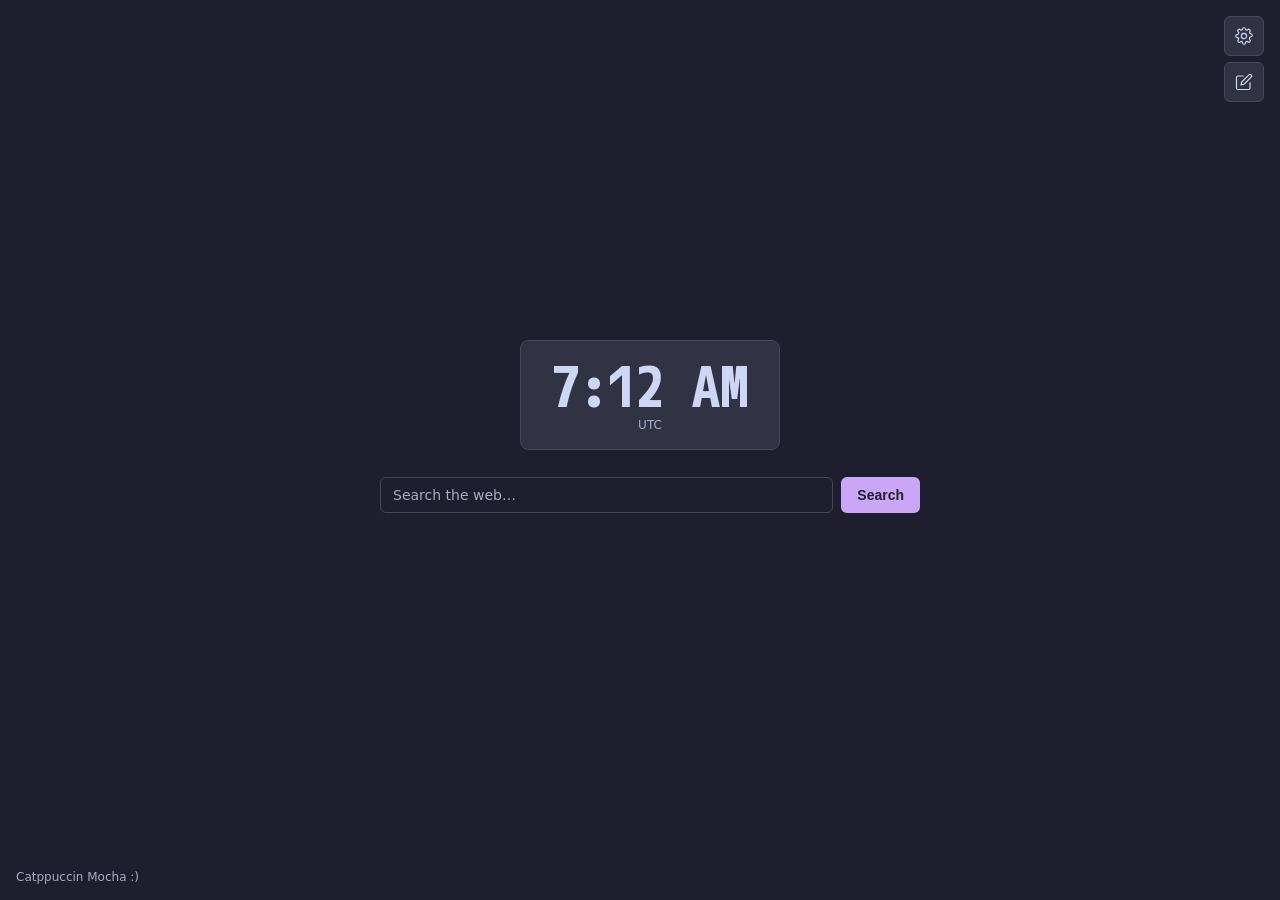
==== commit e0794557: "Add files via upload" ====
--- a/web/index.html
+++ b/web/index.html
@@ -8,14 +8,14 @@
 </head>
 <body>
   <div class="top-controls">
-    <button class="ctrl-btn" id="openSettings" title="Settings">
-      <svg width="18" height="18" viewBox="0 0 24 24" fill="none" stroke="currentColor" stroke-width="1.6" stroke-linecap="round" stroke-linejoin="round">
+    <button class="ctrl-btn" id="openSettings" title="Settings" aria-label="Open global settings layout configuration modal">
+      <svg width="18" height="18" viewBox="0 0 24 24" fill="none" stroke="currentColor" stroke-width="1.6" stroke-linecap="round" stroke-linejoin="round" aria-hidden="true">
         <path d="M12 15.5a3.5 3.5 0 1 0 0-7 3.5 3.5 0 0 0 0 7z"/>
         <path d="M19.4 15a1.65 1.65 0 0 0 .33 1.82l.06.06a2 2 0 0 1-2.83 2.83l-.06-.06a1.65 1.65 0 0 0-1.82-.33 1.65 1.65 0 0 0-1 1.51V21a2 2 0 0 1-4 0v-.09a1.65 1.65 0 0 0-1-1.51 1.65 1.65 0 0 0-1.82.33l-.06.06a2 2 0 0 1-2.83-2.83l.06-.06a1.65 1.65 0 0 0 .33-1.82 1.65 1.65 0 0 0-1.51-1H3a2 2 0 0 1 0-4h.09c.7 0 1.24-.52 1.51-1A1.65 1.65 0 0 0 4.29 6.6l-.06-.06A2 2 0 0 1 7.06 3.7l.06.06c.45.45 1.14.64 1.82.33.48-.2 1-.47 1-.98V3a2 2 0 0 1 4 0v.09c0 .51.51.78 1 .98.68.31 1.37.12 1.82-.33l.06-.06a2 2 0 0 1 2.83 2.83l-.06.06c-.31.68-.12 1.37.33 1.82.31.31.7.52 1.09.62H21a2 2 0 0 1 0 4h-.09c-.39.1-.78.31-1.09.62z"/>
       </svg>
     </button>
-    <button class="ctrl-btn" id="editModeBtn" title="Edit layout">
-      <svg width="18" height="18" viewBox="0 0 24 24" fill="none" stroke="currentColor" stroke-width="1.6" stroke-linecap="round" stroke-linejoin="round">
+    <button class="ctrl-btn" id="editModeBtn" title="Edit layout" aria-label="Toggle workspace interactive layout arrangement modification engine">
+      <svg width="18" height="18" viewBox="0 0 24 24" fill="none" stroke="currentColor" stroke-width="1.6" stroke-linecap="round" stroke-linejoin="round" aria-hidden="true">
         <path d="M11 4H4a2 2 0 0 0-2 2v14a2 2 0 0 0 2 2h14a2 2 0 0 0 2-2v-7"/>
         <path d="M18.5 2.5a2.121 2.121 0 0 1 3 3L12 15l-4 1 1-4 9.5-9.5z"/>
       </svg>
@@ -24,33 +24,33 @@
 
   <div class="edit-banner" id="editBanner">
     <span>Edit mode, drag widgets, resize from edges, click ⚙ to configure</span>
-    <button class="btn-done" id="doneEditBtn">Done</button>
+    <button class="btn-done" id="doneEditBtn" aria-label="Conclude workspace positioning modifications">Done</button>
   </div>
 
   <main class="canvas" id="canvas"></main>
 
-  <button class="add-widget-btn" id="addWidgetBtn" title="Add widget">
-    <svg width="20" height="20" viewBox="0 0 24 24" fill="none" stroke="currentColor" stroke-width="2" stroke-linecap="round" stroke-linejoin="round">
+  <button class="add-widget-btn" id="addWidgetBtn" title="Add widget" aria-label="Open layout element generator selection drawer">
+    <svg width="20" height="20" viewBox="0 0 24 24" fill="none" stroke="currentColor" stroke-width="2" stroke-linecap="round" stroke-linejoin="round" aria-hidden="true">
       <line x1="12" y1="5" x2="12" y2="19"/><line x1="5" y1="12" x2="19" y2="12"/>
     </svg>
     Add widget
   </button>
 
-  <div class="widget-picker" id="widgetPicker">
+  <div class="widget-picker" id="widgetPicker" role="dialog" aria-modal="true" aria-label="Select an interactive widget interface block to append">
     <div class="picker-title">Add a widget</div>
     <div class="picker-list" id="pickerList"></div>
-    <button class="btn-ghost picker-close" id="pickerClose">Cancel</button>
+    <button class="btn-ghost picker-close" id="pickerClose" aria-label="Close widget interface block selector panel">Cancel</button>
   </div>
 
-  <div class="settings-sidebar" id="settingsSidebar">
+  <div class="settings-sidebar" id="settingsSidebar" role="dialog" aria-modal="true" aria-labelledby="sidebarTitle">
     <div class="sidebar-header">
       <span class="sidebar-title" id="sidebarTitle">Widget Settings</span>
-      <button class="sidebar-close" id="sidebarClose">✕</button>
+      <button class="sidebar-close" id="sidebarClose" aria-label="Close specific module properties modification sidebar panel">✕</button>
     </div>
     <div class="sidebar-body" id="sidebarBody"></div>
     <div class="sidebar-footer">
-      <button class="btn-ghost" id="sidebarCancel">Cancel</button>
-      <button class="btn-primary" id="sidebarSave">Save</button>
+      <button class="btn-ghost" id="sidebarCancel" aria-label="Discard layout block configuration parameter alterations">Cancel</button>
+      <button class="btn-primary" id="sidebarSave" aria-label="Commit layout block configuration parameter alterations to layout storage layer">Save</button>
     </div>
   </div>
   <div class="sidebar-backdrop" id="sidebarBackdrop"></div>
@@ -67,25 +67,9 @@
           <option value="macchiato">Catppuccin Macchiato</option>
         </select>
       </div>
-      <div class="form-group">
-        <label for="searchUrl">Search engine URL (use {q} where query goes)</label>
-        <input type="text" id="searchUrl" value="https://duckduckgo.com/?q={q}" />
-        <small>DuckDuckGo: https://duckduckgo.com/?q={q} · Google: https://www.google.com/search?q={q}</small>
-      </div>
-      <div class="form-group">
-        <label for="searchEnginePreset">Search engine</label>
-        <select id="searchEnginePreset">
-          <option value="custom">Custom</option>
-          <option value="https://duckduckgo.com/?q={q}">DuckDuckGo</option>
-          <option value="https://www.google.com/search?q={q}">Google</option>
-          <option value="https://www.startpage.com/search?q={q}">Startpage</option>
-          <option value="https://www.qwant.com/?q={q}">Qwant</option>
-          <option value="https://yandex.com/search/?text={q}">Yandex</option>
-        </select>
-      </div>
       <div class="modal-actions">
-        <button class="btn-ghost" id="closeBtn">Cancel</button>
-        <button class="btn-primary" id="saveBtn">Save</button>
+        <button class="btn-ghost" id="closeBtn" aria-label="Dismiss platform core thematic engine styling configurations">Cancel</button>
+        <button class="btn-primary" id="saveBtn" aria-label="Save platform core thematic engine styling configurations">Save</button>
       </div>
     </div>
   </div>
--- a/web/style.css
+++ b/web/style.css
@@ -13,19 +13,6 @@
   --green:   #a6e3a1;
 }
 
-html[data-theme="mocha"] {
-  --bg:      #1e1e2e;
-  --surface: #313244;
-  --surface2:#585b70;
-  --text:    #cdd6f4;
-  --subtext: #a6adc8;
-  --accent:  #cba6f7;
-  --accent2: #89b4fa;
-  --border:  #45475a;
-  --red:     #f38ba8;
-  --green:   #a6e3a1;
-}
-
 html[data-theme="latte"] {
   --bg:      #eff1f5;
   --surface: #e6e9f0;
@@ -128,7 +115,7 @@
 .edit-banner {
   position: fixed;
   top: 0; left: 0; right: 0;
-  height: 0;
+  height: 42px;
   overflow: hidden;
   display: flex;
   align-items: center;
@@ -139,10 +126,11 @@
   font-size: 13px;
   color: var(--subtext);
   z-index: 90;
-  transition: height 0.2s ease;
+  transform: translateY(-100%);
+  transition: transform 0.2s cubic-bezier(0.16, 1, 0.3, 1);
 }
 .edit-banner.visible {
-  height: 42px;
+  transform: translateY(0);
 }
 .btn-done {
   padding: 4px 14px;
@@ -174,7 +162,7 @@
   cursor: pointer;
   z-index: 100;
   opacity: 0;
-  transition: transform 0.25s ease, opacity 0.25s ease, background 0.15s;
+  transition: transform 0.25s cubic-bezier(0.16, 1, 0.3, 1), opacity 0.25s ease, background 0.15s;
   pointer-events: none;
 }
 .add-widget-btn.visible {
@@ -197,7 +185,7 @@
   z-index: 110;
   opacity: 0;
   pointer-events: none;
-  transition: opacity 0.2s, transform 0.2s;
+  transition: opacity 0.2s, transform 0.2s cubic-bezier(0.16, 1, 0.3, 1);
 }
 .widget-picker.visible {
   opacity: 1;
@@ -404,7 +392,7 @@
   flex-direction: column;
   z-index: 120;
   transform: translateX(100%);
-  transition: transform 0.25s ease;
+  transition: transform 0.25s cubic-bezier(0.16, 1, 0.3, 1);
 }
 .settings-sidebar.open { transform: translateX(0); }
 
